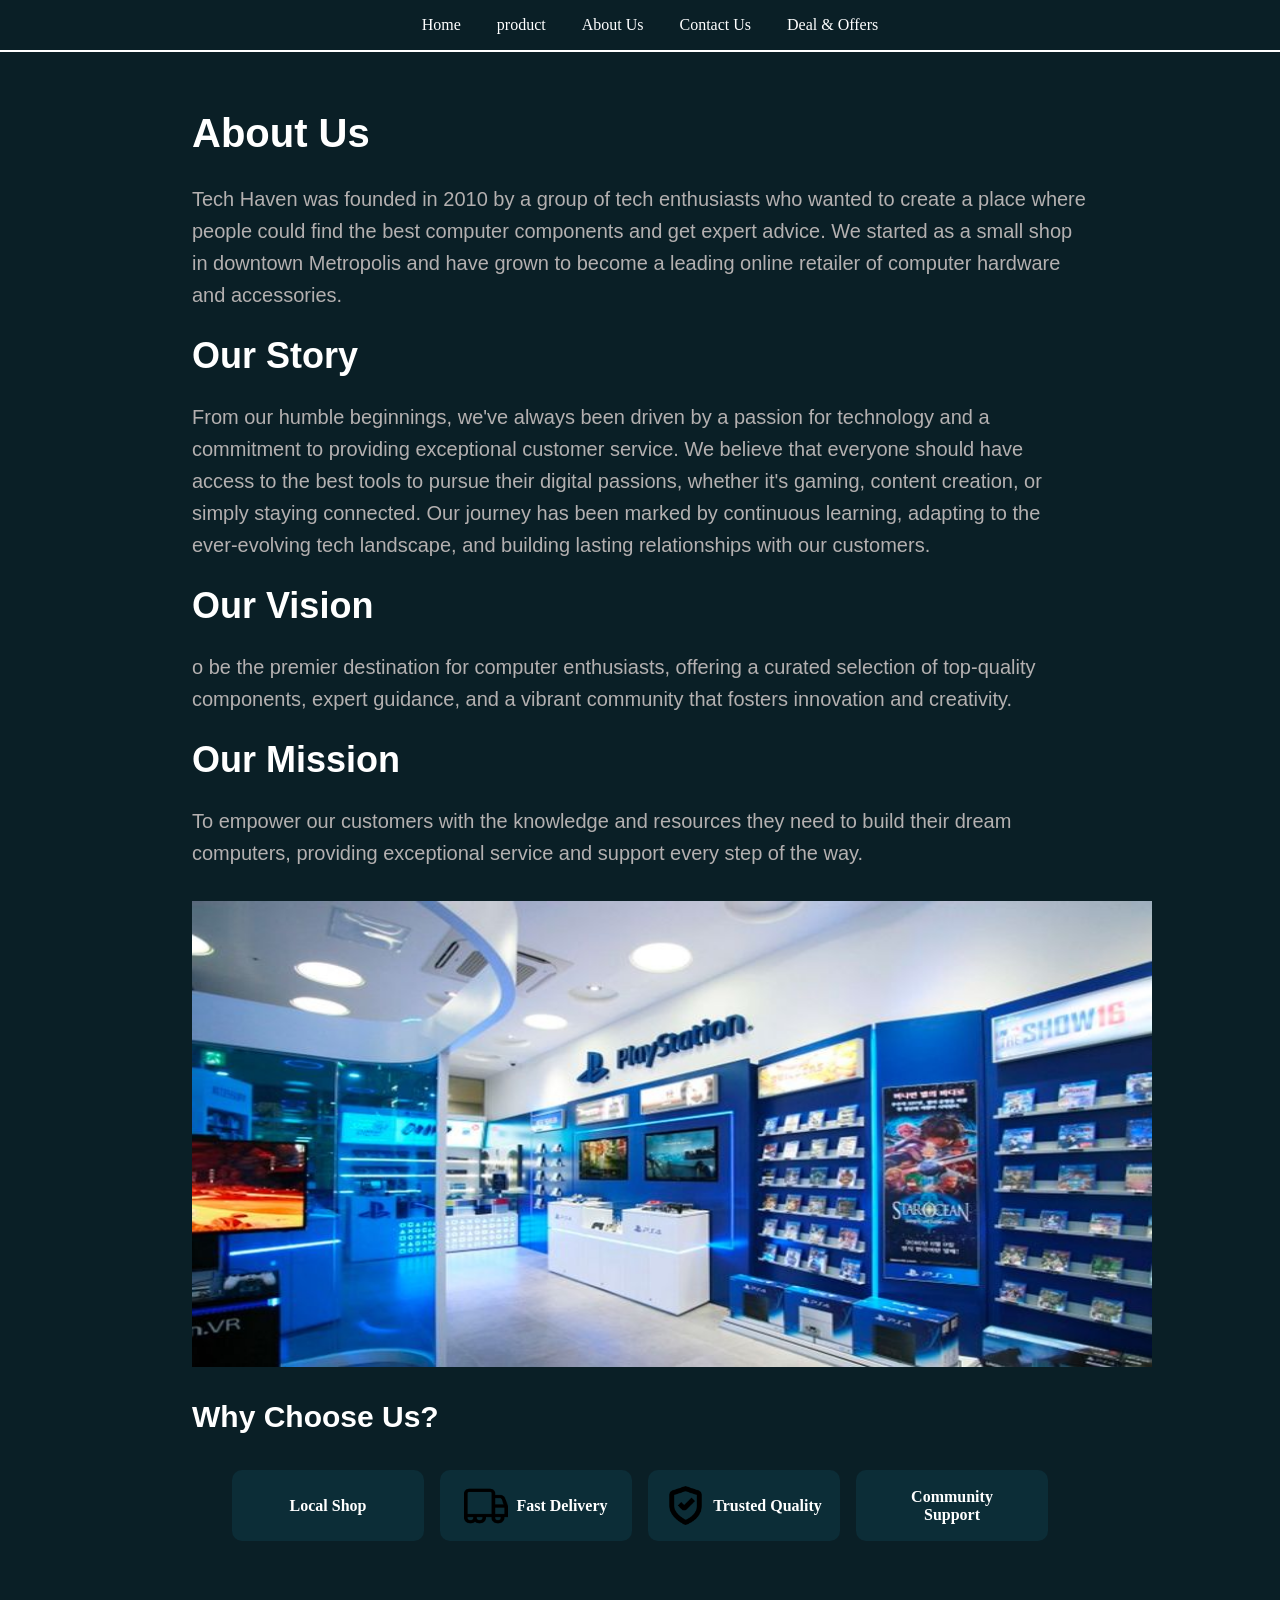
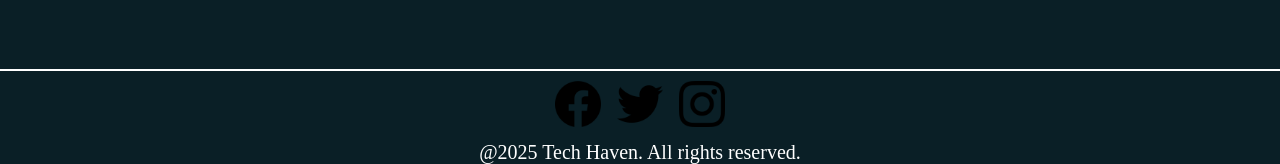
==== about_us.html @ dd077e75 "create about us page" ====
<!DOCTYPE html>
<html lang="en">
<head>
    <meta charset="UTF-8">
    <meta name="viewport" content="width=device-width, initial-scale=1.0">
    <title>about_us</title>
    <link rel="stylesheet" href="css/about_us.css">
</head>
<body>
    <nav class="navbar">
        <ul>
            <li><a href="index.html">Home</a></li>
            <li><a href="about_us.html">product</a></li>
            <li><a href="contact_us.html">About Us</a></li>
            <li><a href="login.html">Contact Us</a></li>
            <li><a href="register.html">Deal & Offers</a></li>
        </ul>
    </nav>
    <hr class="navbar_line"> 

    <div class="main-container">

        <h1 class="main-heading">
            About Us
        </h1>

        <p>
            Tech Haven was founded in 2010 by a group of tech enthusiasts who wanted to create a place where people could find the best computer components and get expert advice. We started as a small shop in downtown Metropolis and have grown to become a leading online retailer of computer hardware and accessories.
        </p>

        <h1 class="main-heading2"> Our Story </h1>
        <p>
            From our humble beginnings, we've always been driven by a passion for technology and a commitment to providing exceptional customer service. We believe that everyone should have access to the best tools to pursue their digital passions, whether it's gaming, content creation, or simply staying connected. Our journey has been marked by continuous learning, adapting to the ever-evolving tech landscape, and building lasting relationships with our customers.
        </p>

        <h1 class="main-heading2"> Our Vision </h1>
        <p>
            o be the premier destination for computer enthusiasts, offering a curated selection of top-quality components, expert guidance, and a vibrant community that fosters innovation and creativity.
        </p>

        <h1 class="main-heading2"> Our Mission </h1>
        <p>
            To empower our customers with the knowledge and resources they need to build their dream computers, providing exceptional service and support every step of the way.

            <br> <br>

            <img src="/images/office.jpg" alt="office" width="960px" height="466px">
        </p>

        
        <h1 class="main-heading3"> Why Choose Us? </h1>

          <div class="section">
    <div class="features">
      <div class="feature-box">
        Local Shop
      </div>
      <div class="feature-box">
        <img src="/images/8fd74557233e966c688b491c1533082a00e69ddb.png" width="44px" height="38px">
        Fast Delivery
      </div>
      <div class="feature-box">
        <img src="/images/7df1f19e0463732cf5de65baa06f36ce9c6236fb.png" width="39" height="39">
        Trusted Quality
      </div>
      <div class="feature-box">
        Community<br>Support
      </div>
    </div>
  </div>

    </div>
<hr class="navbar_line 2">
<footer>
    <div class="social-media">
       <a href="https://www.facebook.com/" target="_blank"> <img src="/images/facebook.png" width="46px" height="46px"></a>
       <a href="https://twitter.com/" target="_blank"> <img src="/images/twiter.png" width="46px" height="46px"> </a>
       <a href="https://www.instagram.com/" target="_blank"> <img src="/images/instargram.png" width="46px" height="46px"> </a>
    </div>

    <div class="footer-text">
        @2025 Tech Haven. All rights reserved.
    </div>
</footer>


</body>
</html>
---- css/about_us.css ----
body{
    background-color: #0A1F26;
    margin: 0;
}
nav{
    display:flex;
    justify-content: space-around;
    align-items: center
}

nav ul{
    display:flex;
    list-style: none;
    align-items: center;
}

nav ul li{
    margin-left:20px;
}

nav ul li a{
    text-decoration: none;
    color: white;
}

nav ul li a:hover{
    color: red;
}

.navbar_line{
    background-color: white;
    height: 2px;
    margin: 0;
    border: none;
    width: 100%; 
}

nav {
  display: flex;
  justify-content: space-around;
  align-items: center;
  flex-wrap: wrap; 
}

nav ul {
  display: flex;
  flex-wrap: wrap; 
  list-style: none;
  gap: 1rem;
  padding-left: 0;
}

nav ul li a {
  text-decoration: none;
  color: white;
  font-size: 1rem;
}

@media screen and (max-width: 768px) {
  nav {
    flex-direction: column;
    align-items: flex-start;
  }

  nav ul {
    flex-direction: column;
    width: 100%;
  }

  nav ul li {
    margin: 0.5rem 0;
  }
}


.main-container{
    padding: 2rem 15vw;
    margin-top: 0px;
}

.main-heading{
    text-align: left;
    font-family: 'Poppins', sans-serif;
    color: white;
    font-size: 40px;
}
p{
    color: rgb(180, 176, 176);
    font-family: 'Poppins', sans-serif;
    font-size: 20px;
    line-height: 1.6;
    margin-bottom: 1.5rem;
}
.main-heading2{
    text-align: left;
    font-family: 'Poppins', sans-serif;
    color: white;
    font-size: 36px;
}

.list{
    display: flex;
    justify-content: space-around;
    list-style: none;

}

.list-item{
    color: rgb(180, 176, 176);
    font-family: 'Poppins', sans-serif;
    font-size: 20px;
    background-color:#214d5c ;
    text-align: center;
}

.main-heading3{
    text-align: left;
    font-family: 'Poppins', sans-serif;
    color: white;
    font-size: 30px;
}

@media screen and (max-width: 600px) {
  p {
    font-size: 1rem;
  }
}




.section {
      padding: 1rem;
      text-align: center;
    }


    .features {
      display: flex;
      flex-wrap: wrap;
      justify-content: center;
      gap: 1rem;
    }

    .feature-box {
      background-color: #0c2d37; /* Dark bluish box */
      padding: 1rem 1rem;
      border-radius: 10px;
      display: flex;
      align-items: center;
      gap: 0.5rem;
      min-width: 160px;
      justify-content: center;
      font-weight: bold;
      text-align: center;
      color: white;
      margin-bottom:80px;
    }

    .feature-box i {
      font-size: 20px;
    }

    /* Responsive */
    @media (max-width: 768px) {
      .feature-box {
        width: 100%;
        justify-content: center;
      }
    }

.social-media{
    display: flex;
    justify-content: center;
    gap: 1rem;
    padding: 10px;
}

.footer-text{
    text-align: center;
    color: white;
    font-size: 20px;
}
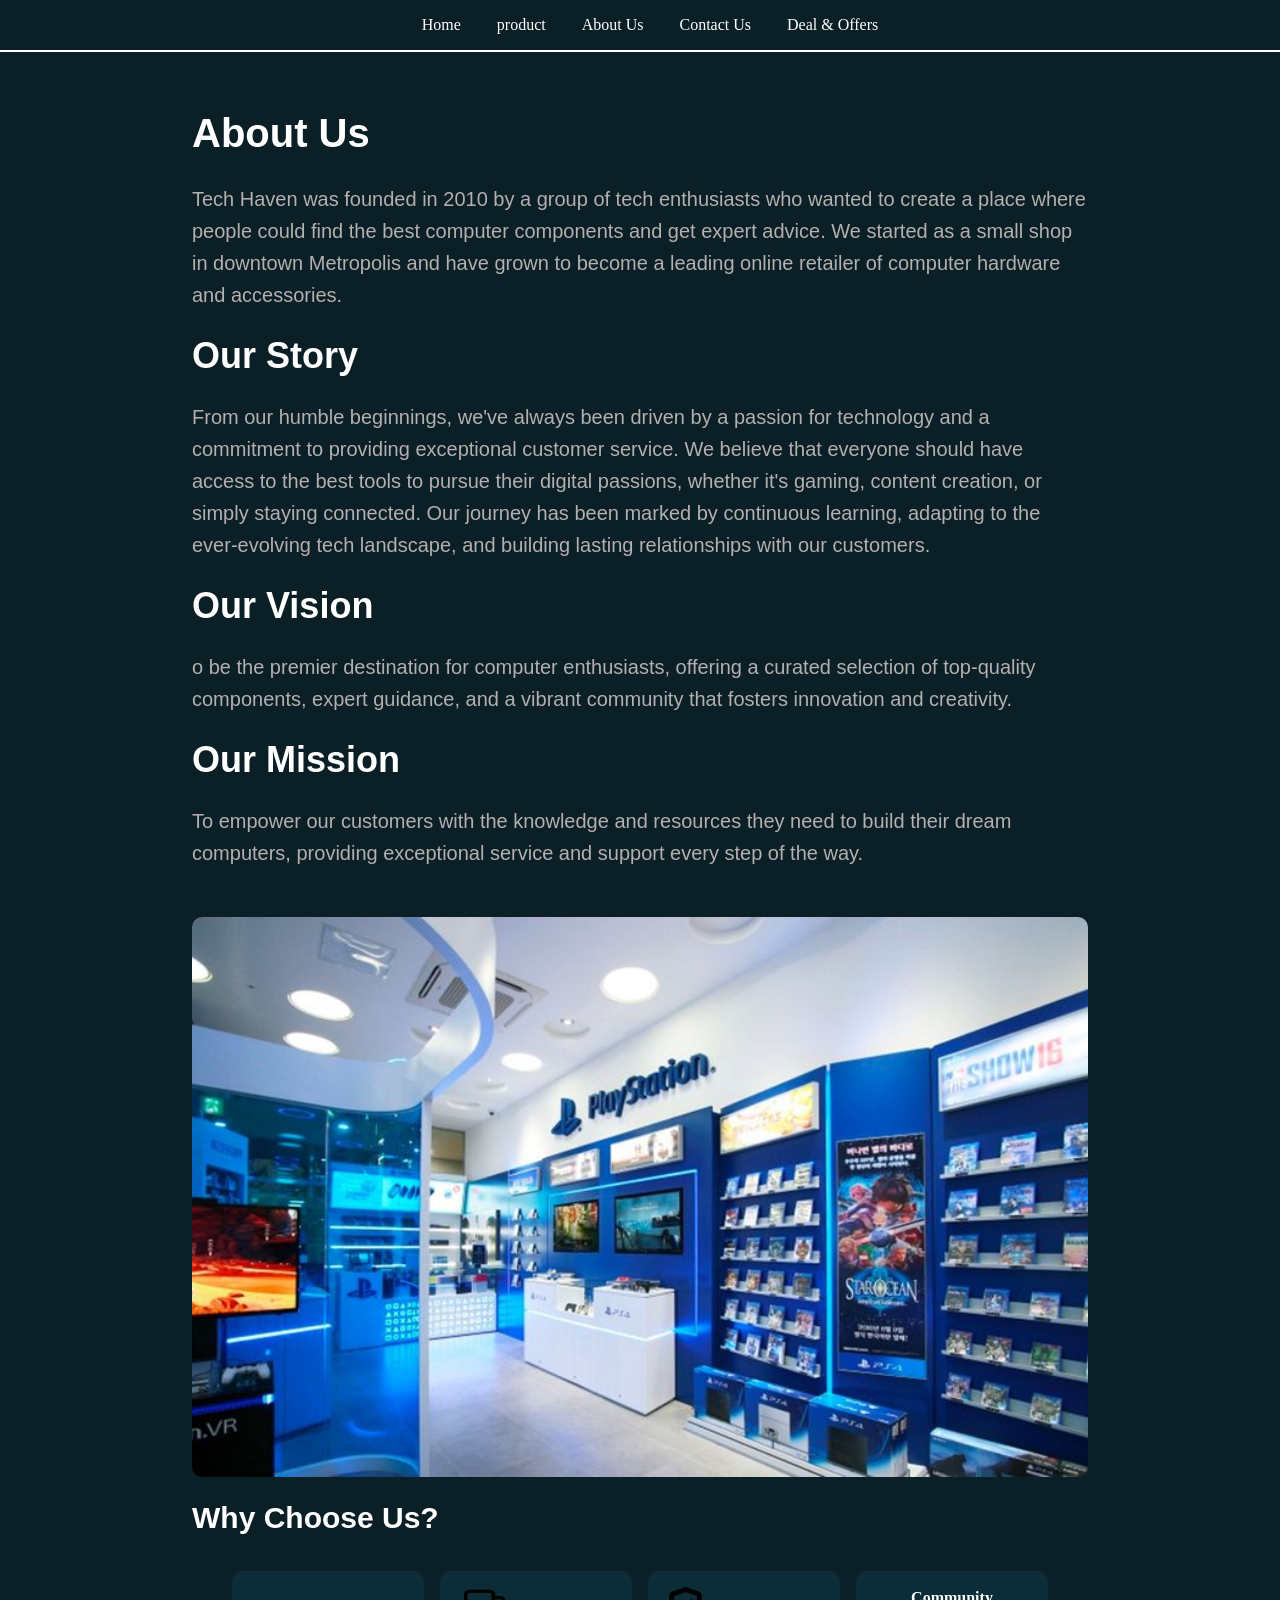
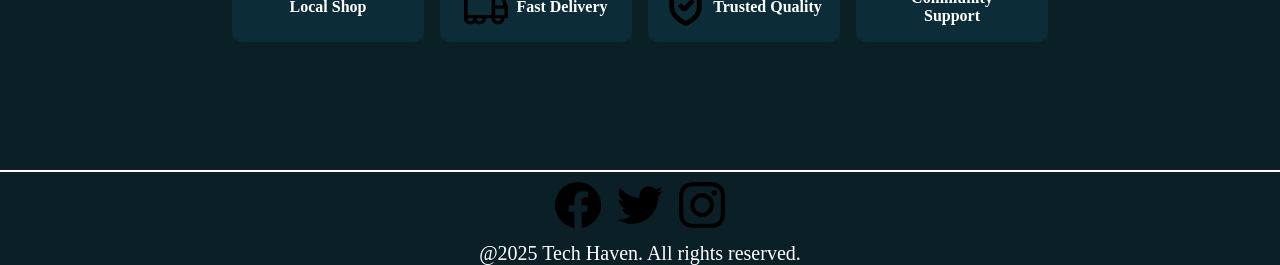
==== commit a0810186: "fix responsive error of image" ====
--- a/about_us.html
+++ b/about_us.html
@@ -44,7 +44,7 @@
 
             <br> <br>
 
-            <img src="/images/office.jpg" alt="office" width="960px" height="466px">
+            <img src="/images/office.jpg" alt="Office" class="responsive-image" width="960px" height="466px">
         </p>
 
         
--- a/css/about_us.css
+++ b/css/about_us.css
@@ -181,3 +181,12 @@
     color: white;
     font-size: 20px;
 }
+
+.responsive-image {
+  max-width: 100%;  
+  height: auto;      
+  display: block;    
+  margin-top: 1rem;
+  border-radius: 10px; 
+}
+
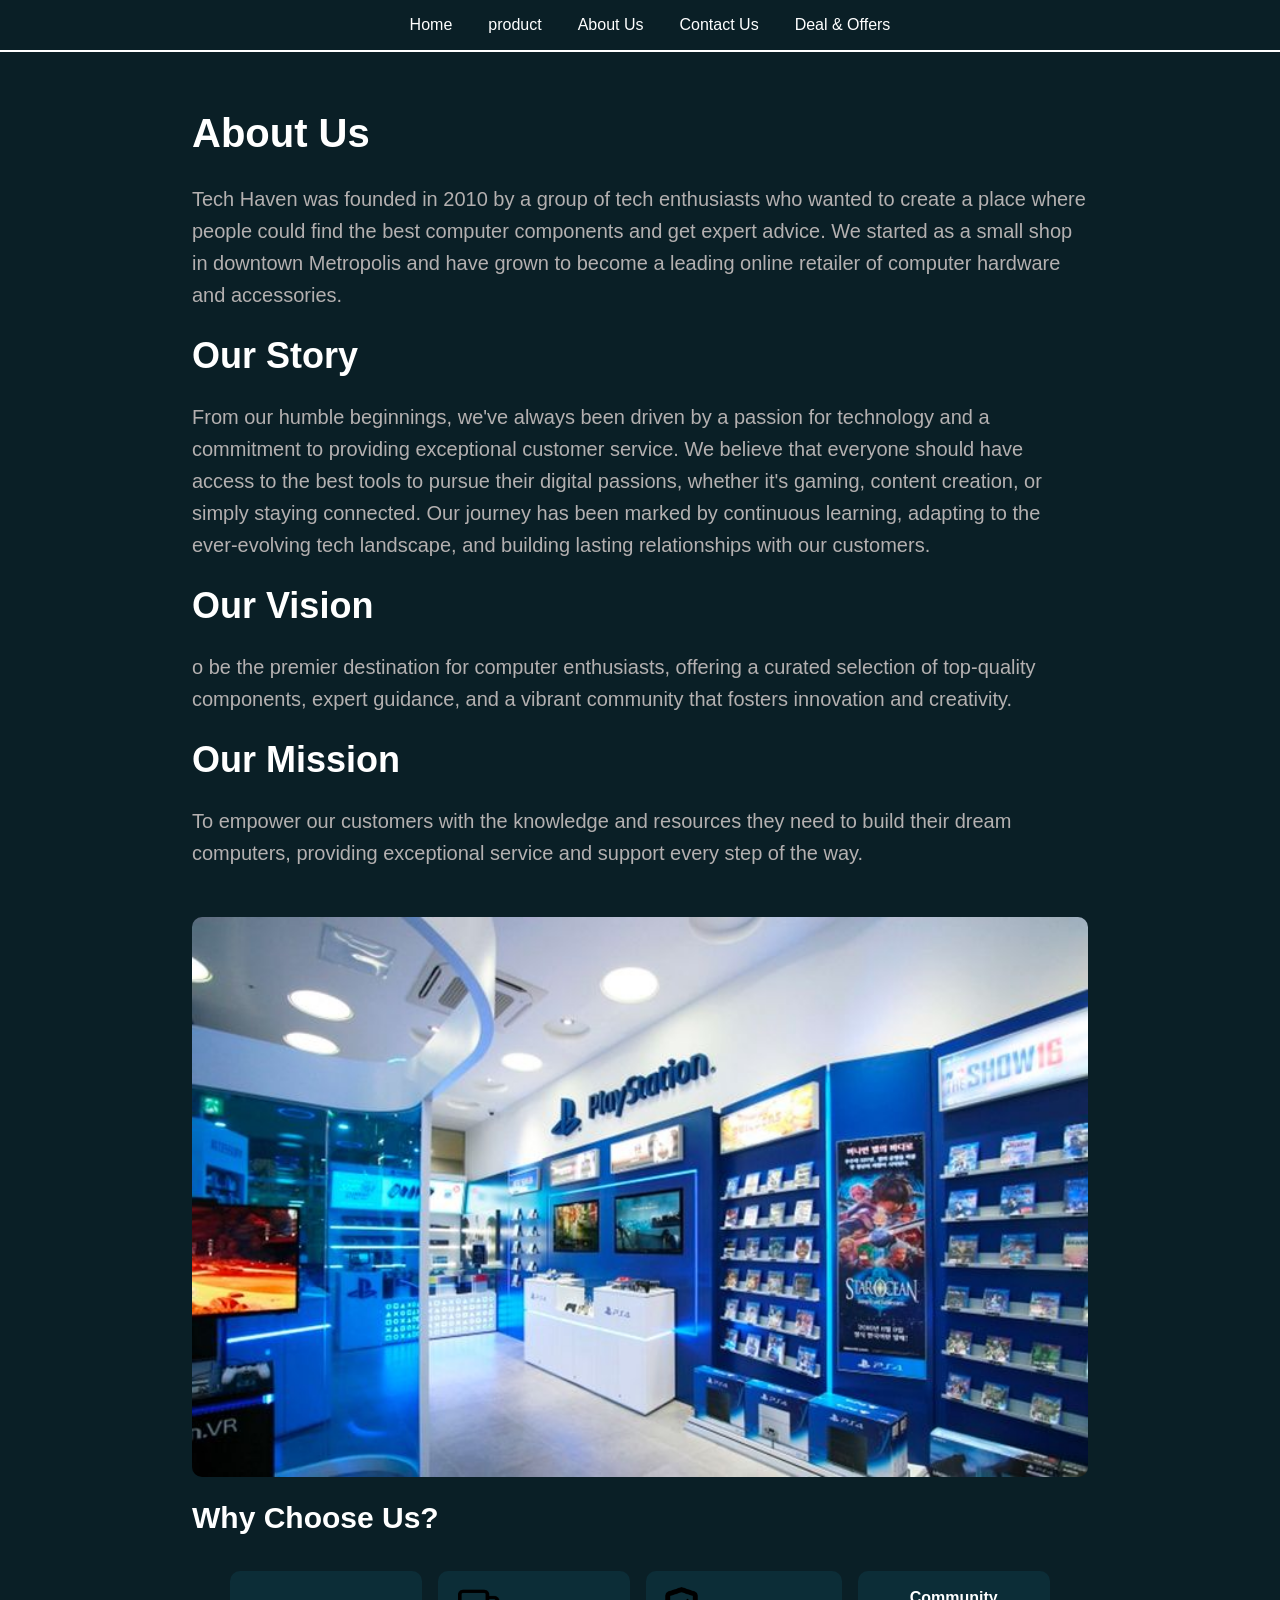
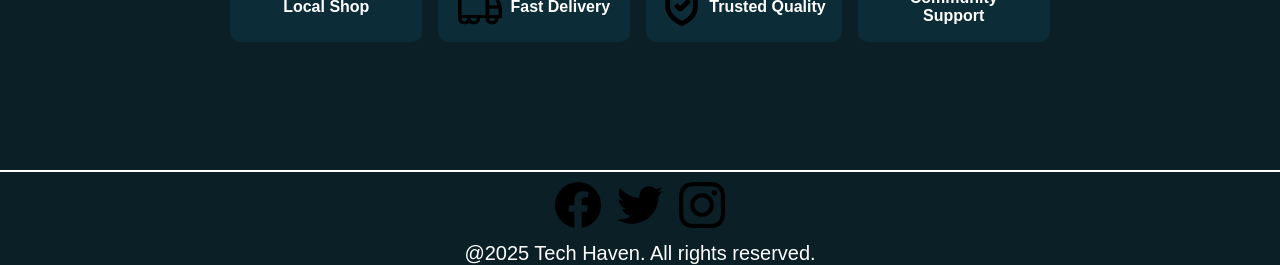
==== commit 753333f1: "fix: fixed navigation" ====
--- a/about_us.html
+++ b/about_us.html
@@ -1,88 +1,101 @@
 <!DOCTYPE html>
 <html lang="en">
+
 <head>
-    <meta charset="UTF-8">
-    <meta name="viewport" content="width=device-width, initial-scale=1.0">
-    <title>about_us</title>
-    <link rel="stylesheet" href="css/about_us.css">
+  <meta charset="UTF-8">
+  <meta name="viewport" content="width=device-width, initial-scale=1.0">
+  <title>about_us</title>
+  <link rel="stylesheet" href="css/about_us.css">
 </head>
+
 <body>
-    <nav class="navbar">
-        <ul>
-            <li><a href="index.html">Home</a></li>
-            <li><a href="about_us.html">product</a></li>
-            <li><a href="contact_us.html">About Us</a></li>
-            <li><a href="login.html">Contact Us</a></li>
-            <li><a href="register.html">Deal & Offers</a></li>
-        </ul>
-    </nav>
-    <hr class="navbar_line"> 
+  <nav class="navbar">
+    <ul>
+      <li><a href="index.html">Home</a></li>
+      <li><a href="product.html">product</a></li>
+      <li><a href="about_us.html">About Us</a></li>
+      <li><a href="index.php">Contact Us</a></li>
+      <li><a href="deals_and_offers.html">Deal & Offers</a></li>
+    </ul>
+  </nav>
+  <hr class="navbar_line">
 
-    <div class="main-container">
+  <div class="main-container">
 
-        <h1 class="main-heading">
-            About Us
-        </h1>
+    <h1 class="main-heading">
+      About Us
+    </h1>
 
-        <p>
-            Tech Haven was founded in 2010 by a group of tech enthusiasts who wanted to create a place where people could find the best computer components and get expert advice. We started as a small shop in downtown Metropolis and have grown to become a leading online retailer of computer hardware and accessories.
-        </p>
+    <p>
+      Tech Haven was founded in 2010 by a group of tech enthusiasts who wanted to create a place where people could find
+      the best computer components and get expert advice. We started as a small shop in downtown Metropolis and have
+      grown to become a leading online retailer of computer hardware and accessories.
+    </p>
 
-        <h1 class="main-heading2"> Our Story </h1>
-        <p>
-            From our humble beginnings, we've always been driven by a passion for technology and a commitment to providing exceptional customer service. We believe that everyone should have access to the best tools to pursue their digital passions, whether it's gaming, content creation, or simply staying connected. Our journey has been marked by continuous learning, adapting to the ever-evolving tech landscape, and building lasting relationships with our customers.
-        </p>
+    <h1 class="main-heading2"> Our Story </h1>
+    <p>
+      From our humble beginnings, we've always been driven by a passion for technology and a commitment to providing
+      exceptional customer service. We believe that everyone should have access to the best tools to pursue their
+      digital passions, whether it's gaming, content creation, or simply staying connected. Our journey has been marked
+      by continuous learning, adapting to the ever-evolving tech landscape, and building lasting relationships with our
+      customers.
+    </p>
 
-        <h1 class="main-heading2"> Our Vision </h1>
-        <p>
-            o be the premier destination for computer enthusiasts, offering a curated selection of top-quality components, expert guidance, and a vibrant community that fosters innovation and creativity.
-        </p>
+    <h1 class="main-heading2"> Our Vision </h1>
+    <p>
+      o be the premier destination for computer enthusiasts, offering a curated selection of top-quality components,
+      expert guidance, and a vibrant community that fosters innovation and creativity.
+    </p>
 
-        <h1 class="main-heading2"> Our Mission </h1>
-        <p>
-            To empower our customers with the knowledge and resources they need to build their dream computers, providing exceptional service and support every step of the way.
+    <h1 class="main-heading2"> Our Mission </h1>
+    <p>
+      To empower our customers with the knowledge and resources they need to build their dream computers, providing
+      exceptional service and support every step of the way.
 
-            <br> <br>
+      <br> <br>
 
-            <img src="/images/office.jpg" alt="Office" class="responsive-image" width="960px" height="466px">
-        </p>
+      <img src="/images/office.jpg" alt="Office" class="responsive-image" width="960px" height="466px">
+    </p>
 
-        
-        <h1 class="main-heading3"> Why Choose Us? </h1>
 
-          <div class="section">
-    <div class="features">
-      <div class="feature-box">
-        Local Shop
-      </div>
-      <div class="feature-box">
-        <img src="/images/8fd74557233e966c688b491c1533082a00e69ddb.png" width="44px" height="38px">
-        Fast Delivery
-      </div>
-      <div class="feature-box">
-        <img src="/images/7df1f19e0463732cf5de65baa06f36ce9c6236fb.png" width="39" height="39">
-        Trusted Quality
-      </div>
-      <div class="feature-box">
-        Community<br>Support
+    <h1 class="main-heading3"> Why Choose Us? </h1>
+
+    <div class="section">
+      <div class="features">
+        <div class="feature-box">
+          Local Shop
+        </div>
+        <div class="feature-box">
+          <img src="/images/8fd74557233e966c688b491c1533082a00e69ddb.png" width="44px" height="38px">
+          Fast Delivery
+        </div>
+        <div class="feature-box">
+          <img src="/images/7df1f19e0463732cf5de65baa06f36ce9c6236fb.png" width="39" height="39">
+          Trusted Quality
+        </div>
+        <div class="feature-box">
+          Community<br>Support
+        </div>
       </div>
     </div>
+
   </div>
-
-    </div>
-<hr class="navbar_line 2">
-<footer>
+  <hr class="navbar_line 2">
+  <footer>
     <div class="social-media">
-       <a href="https://www.facebook.com/" target="_blank"> <img src="/images/facebook.png" width="46px" height="46px"></a>
-       <a href="https://twitter.com/" target="_blank"> <img src="/images/twiter.png" width="46px" height="46px"> </a>
-       <a href="https://www.instagram.com/" target="_blank"> <img src="/images/instargram.png" width="46px" height="46px"> </a>
+      <a href="https://www.facebook.com/" target="_blank"> <img src="/images/facebook.png" width="46px"
+          height="46px"></a>
+      <a href="https://twitter.com/" target="_blank"> <img src="/images/twiter.png" width="46px" height="46px"> </a>
+      <a href="https://www.instagram.com/" target="_blank"> <img src="/images/instargram.png" width="46px"
+          height="46px"> </a>
     </div>
 
     <div class="footer-text">
-        @2025 Tech Haven. All rights reserved.
+      @2025 Tech Haven. All rights reserved.
     </div>
-</footer>
+  </footer>
 
 
 </body>
+
 </html>
--- a/css/about_us.css
+++ b/css/about_us.css
@@ -1,50 +1,53 @@
-body{
-    background-color: #0A1F26;
-    margin: 0;
-}
-nav{
-    display:flex;
-    justify-content: space-around;
-    align-items: center
+body {
+  margin: 0;
+  font-family: 'Poppins', sans-serif;
+  background-color: #0A1F26;
+  color: #ffffff;
 }
 
-nav ul{
-    display:flex;
-    list-style: none;
-    align-items: center;
+nav {
+  display: flex;
+  justify-content: space-around;
+  align-items: center
 }
 
-nav ul li{
-    margin-left:20px;
+nav ul {
+  display: flex;
+  list-style: none;
+  align-items: center;
 }
 
-nav ul li a{
-    text-decoration: none;
-    color: white;
+nav ul li {
+  margin-left: 20px;
 }
 
-nav ul li a:hover{
-    color: red;
+nav ul li a {
+  text-decoration: none;
+  color: white;
 }
 
-.navbar_line{
-    background-color: white;
-    height: 2px;
-    margin: 0;
-    border: none;
-    width: 100%; 
+nav ul li a:hover {
+  color: red;
+}
+
+.navbar_line {
+  background-color: white;
+  height: 2px;
+  margin: 0;
+  border: none;
+  width: 100%;
 }
 
 nav {
   display: flex;
   justify-content: space-around;
   align-items: center;
-  flex-wrap: wrap; 
+  flex-wrap: wrap;
 }
 
 nav ul {
   display: flex;
-  flex-wrap: wrap; 
+  flex-wrap: wrap;
   list-style: none;
   gap: 1rem;
   padding-left: 0;
@@ -73,51 +76,53 @@
 }
 
 
-.main-container{
-    padding: 2rem 15vw;
-    margin-top: 0px;
+.main-container {
+  padding: 2rem 15vw;
+  margin-top: 0px;
 }
 
-.main-heading{
-    text-align: left;
-    font-family: 'Poppins', sans-serif;
-    color: white;
-    font-size: 40px;
-}
-p{
-    color: rgb(180, 176, 176);
-    font-family: 'Poppins', sans-serif;
-    font-size: 20px;
-    line-height: 1.6;
-    margin-bottom: 1.5rem;
-}
-.main-heading2{
-    text-align: left;
-    font-family: 'Poppins', sans-serif;
-    color: white;
-    font-size: 36px;
+.main-heading {
+  text-align: left;
+  font-family: 'Poppins', sans-serif;
+  color: white;
+  font-size: 40px;
 }
 
-.list{
-    display: flex;
-    justify-content: space-around;
-    list-style: none;
+p {
+  color: rgb(180, 176, 176);
+  font-family: 'Poppins', sans-serif;
+  font-size: 20px;
+  line-height: 1.6;
+  margin-bottom: 1.5rem;
+}
+
+.main-heading2 {
+  text-align: left;
+  font-family: 'Poppins', sans-serif;
+  color: white;
+  font-size: 36px;
+}
+
+.list {
+  display: flex;
+  justify-content: space-around;
+  list-style: none;
 
 }
 
-.list-item{
-    color: rgb(180, 176, 176);
-    font-family: 'Poppins', sans-serif;
-    font-size: 20px;
-    background-color:#214d5c ;
-    text-align: center;
+.list-item {
+  color: rgb(180, 176, 176);
+  font-family: 'Poppins', sans-serif;
+  font-size: 20px;
+  background-color: #214d5c;
+  text-align: center;
 }
 
-.main-heading3{
-    text-align: left;
-    font-family: 'Poppins', sans-serif;
-    color: white;
-    font-size: 30px;
+.main-heading3 {
+  text-align: left;
+  font-family: 'Poppins', sans-serif;
+  color: white;
+  font-size: 30px;
 }
 
 @media screen and (max-width: 600px) {
@@ -130,63 +135,63 @@
 
 
 .section {
-      padding: 1rem;
-      text-align: center;
-    }
+  padding: 1rem;
+  text-align: center;
+}
 
 
-    .features {
-      display: flex;
-      flex-wrap: wrap;
-      justify-content: center;
-      gap: 1rem;
-    }
-
-    .feature-box {
-      background-color: #0c2d37; /* Dark bluish box */
-      padding: 1rem 1rem;
-      border-radius: 10px;
-      display: flex;
-      align-items: center;
-      gap: 0.5rem;
-      min-width: 160px;
-      justify-content: center;
-      font-weight: bold;
-      text-align: center;
-      color: white;
-      margin-bottom:80px;
-    }
-
-    .feature-box i {
-      font-size: 20px;
-    }
-
-    /* Responsive */
-    @media (max-width: 768px) {
-      .feature-box {
-        width: 100%;
-        justify-content: center;
-      }
-    }
-
-.social-media{
-    display: flex;
-    justify-content: center;
-    gap: 1rem;
-    padding: 10px;
+.features {
+  display: flex;
+  flex-wrap: wrap;
+  justify-content: center;
+  gap: 1rem;
 }
 
-.footer-text{
-    text-align: center;
-    color: white;
-    font-size: 20px;
+.feature-box {
+  background-color: #0c2d37;
+  /* Dark bluish box */
+  padding: 1rem 1rem;
+  border-radius: 10px;
+  display: flex;
+  align-items: center;
+  gap: 0.5rem;
+  min-width: 160px;
+  justify-content: center;
+  font-weight: bold;
+  text-align: center;
+  color: white;
+  margin-bottom: 80px;
+}
+
+.feature-box i {
+  font-size: 20px;
+}
+
+/* Responsive */
+@media (max-width: 768px) {
+  .feature-box {
+    width: 100%;
+    justify-content: center;
+  }
+}
+
+.social-media {
+  display: flex;
+  justify-content: center;
+  gap: 1rem;
+  padding: 10px;
+}
+
+.footer-text {
+  text-align: center;
+  color: white;
+  font-size: 20px;
 }
 
 .responsive-image {
-  max-width: 100%;  
-  height: auto;      
-  display: block;    
+  max-width: 100%;
+  height: auto;
+  display: block;
   margin-top: 1rem;
-  border-radius: 10px; 
-}
-
+  border-radius: 10px;
+}
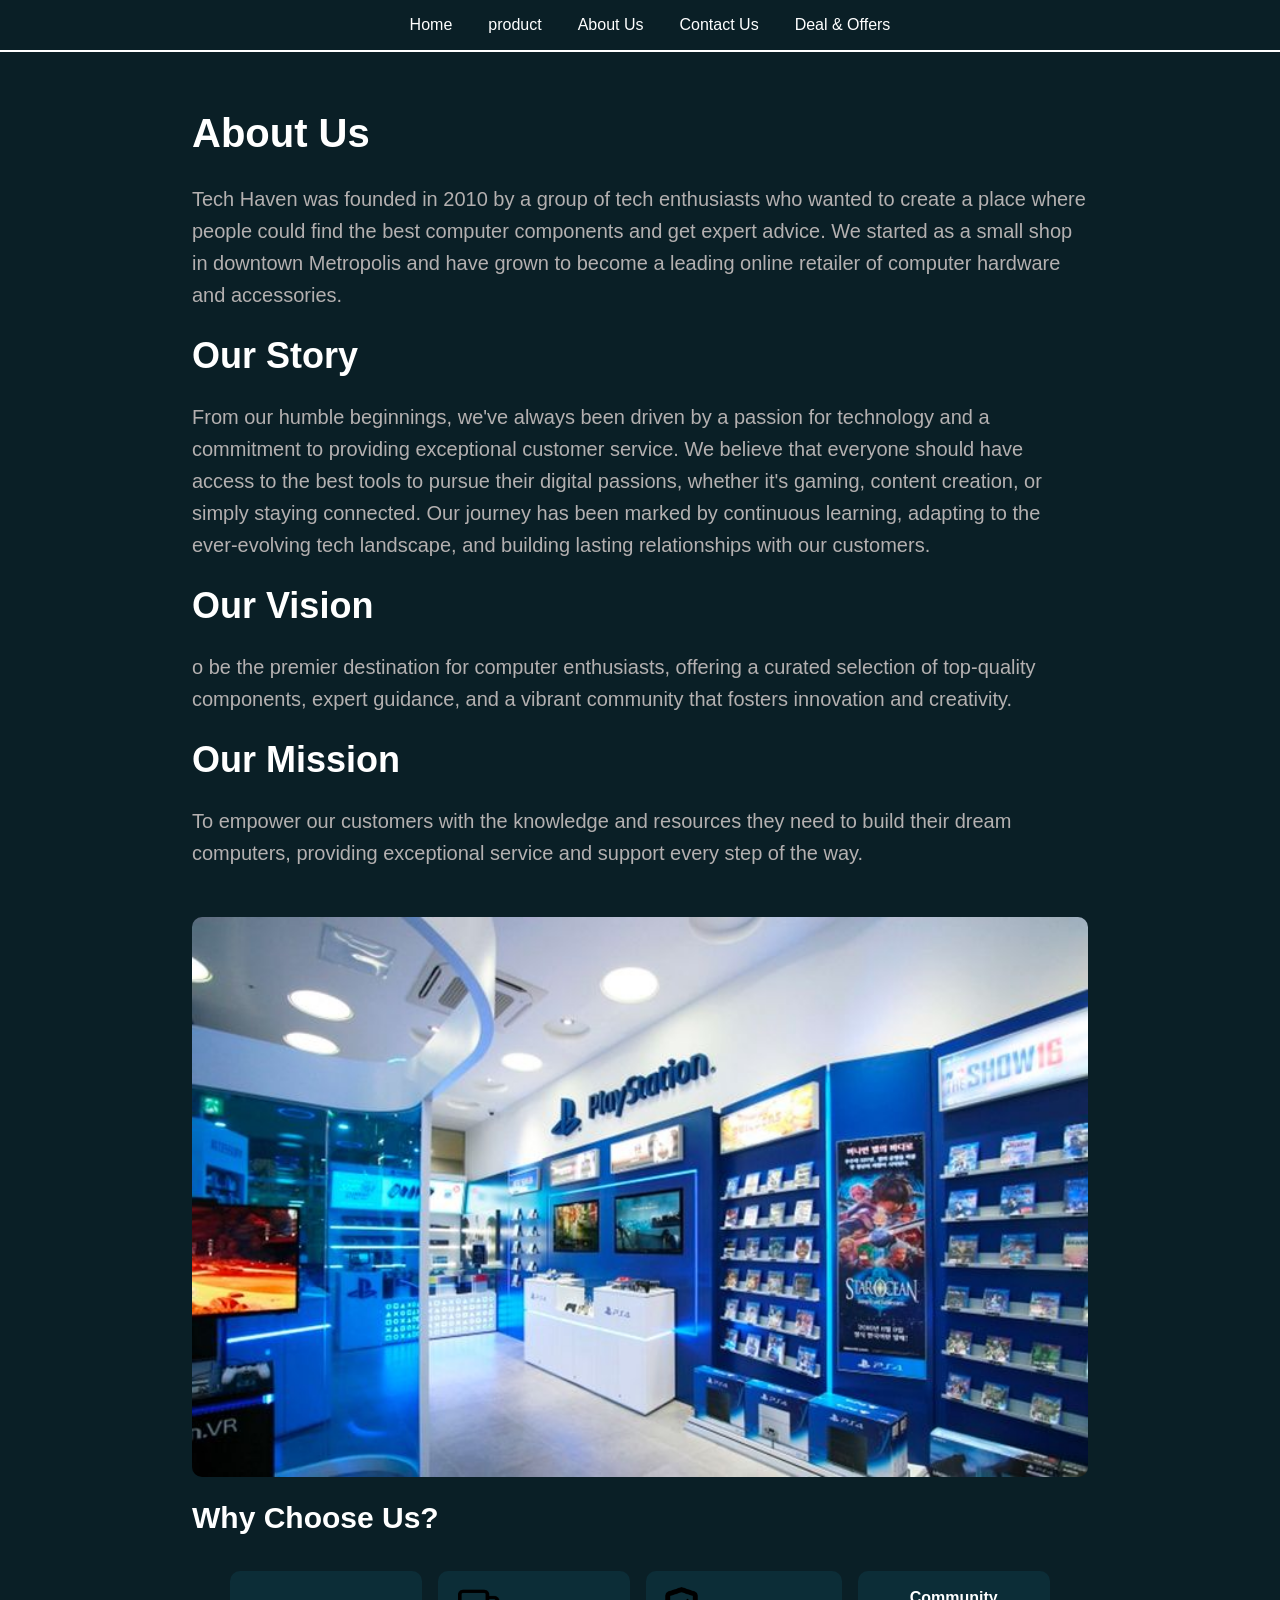
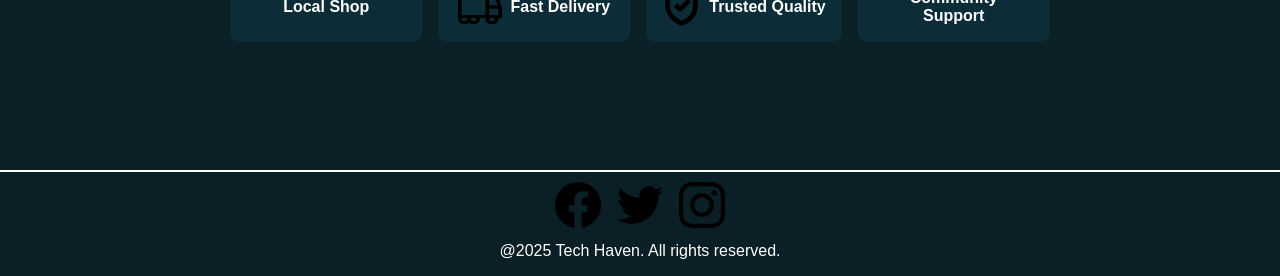
==== commit 92673906: "fix code" ====
--- a/about_us.html
+++ b/about_us.html
@@ -11,12 +11,12 @@
 <body>
   <nav class="navbar">
     <ul>
-      <li><a href="index.html">Home</a></li>
-      <li><a href="product.html">product</a></li>
-      <li><a href="about_us.html">About Us</a></li>
-      <li><a href="index.php">Contact Us</a></li>
-      <li><a href="deals_and_offers.html">Deal & Offers</a></li>
-    </ul>
+            <li><a href="./home.html">Home</a></li>
+            <li><a href="product.html">product</a></li>
+            <li><a href="about_us.html">About Us</a></li>
+            <li><a href="./contactUs.php">Contact Us</a></li>
+            <li><a href="./Offers_deals.html">Deal & Offers</a></li>
+        </ul>
   </nav>
   <hr class="navbar_line">
 
--- a/css/about_us.css
+++ b/css/about_us.css
@@ -27,8 +27,28 @@
 }
 
 nav ul li a:hover {
-  color: red;
-}
+        color: #00ccff;
+        transform: translateY(-2px);
+      }
+      
+      nav ul li a.active {
+        color: #00ccff;
+        font-weight: 600;
+      }
+      
+      nav ul li a::after {
+        content: '';
+        position: absolute;
+        width: 0;
+        height: 2px;
+        bottom: -5px;
+        left: 0;
+        background-color: #00ccff;
+        transition: width 0.3s ease;
+      }
+      nav ul li a:hover::after {
+        width: 100%;
+      }
 
 .navbar_line {
   background-color: white;
@@ -182,10 +202,19 @@
   padding: 10px;
 }
 
+/* Footer */
+.social-media {
+    display: flex;
+    justify-content: center;
+    gap: 1rem;
+    padding: 10px;
+}
+
 .footer-text {
-  text-align: center;
-  color: white;
-  font-size: 20px;
+    text-align: center;
+    color: white;
+    font-size: 1rem;
+    padding-bottom: 1rem;
 }
 
 .responsive-image {
